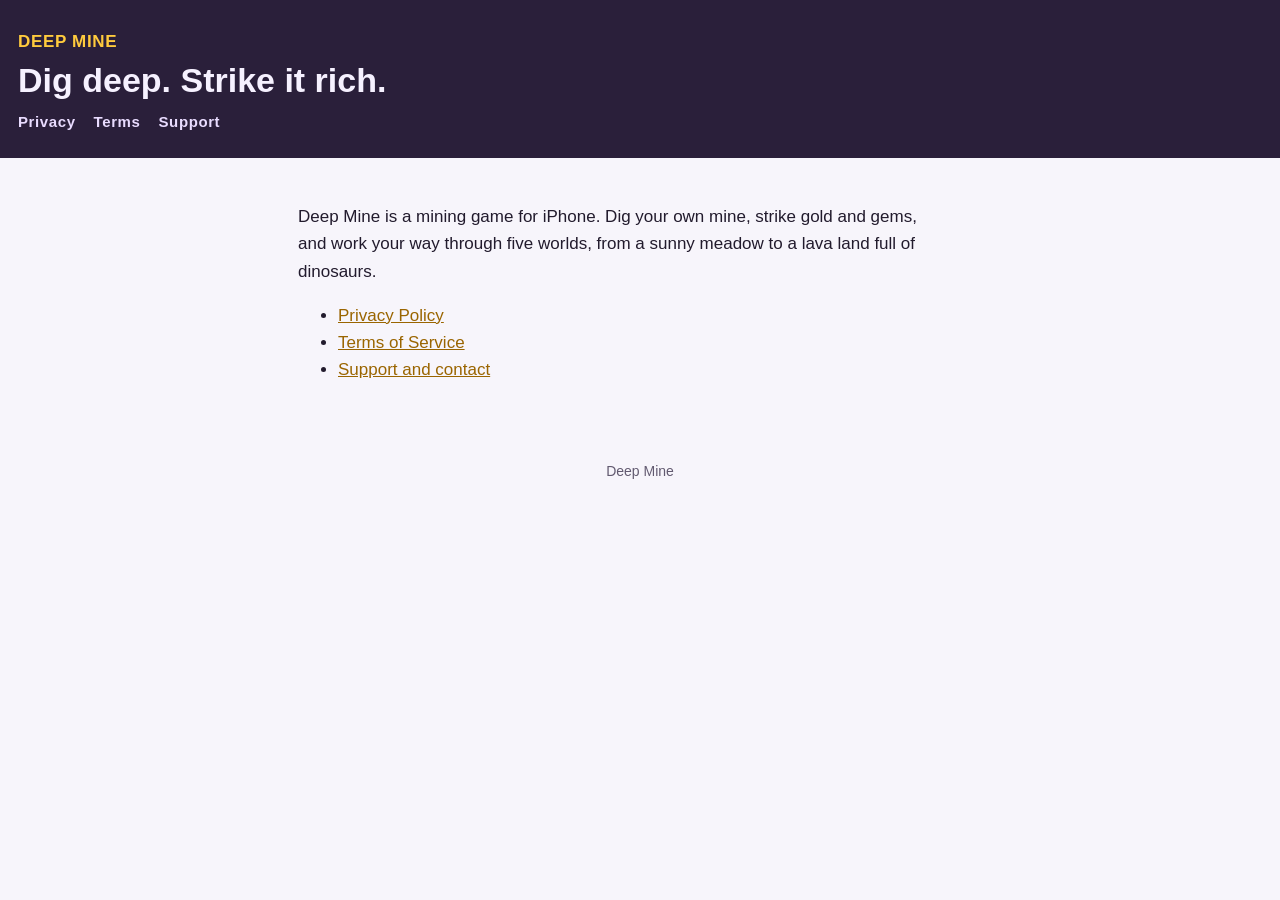
==== index.html @ 00b47ae0 "Deep Mine privacy policy, terms of service and support page Co-Authored-By: Claude Opus 5.5 <noreply" ====
<!doctype html>
<html lang="en">
<head>
<meta charset="utf-8">
<meta name="viewport" content="width=device-width, initial-scale=1, viewport-fit=cover">
<title>Deep Mine</title>
<link rel="stylesheet" href="style.css">
</head>
<body>
<header>
  <a href="index.html">DEEP MINE</a>
  <h1>Dig deep. Strike it rich.</h1>
  <nav><a href="privacy.html">Privacy</a><a href="terms.html">Terms</a><a href="support.html">Support</a></nav>
</header>
<main>
  <p>Deep Mine is a mining game for iPhone. Dig your own mine, strike gold and gems, and work your way through five worlds, from a sunny meadow to a lava land full of dinosaurs.</p>
  <ul>
    <li><a href="privacy.html">Privacy Policy</a></li>
    <li><a href="terms.html">Terms of Service</a></li>
    <li><a href="support.html">Support and contact</a></li>
  </ul>
</main>
<footer>Deep Mine</footer>
</body>
</html>
---- style.css ----
:root {
  --paper: #f7f5fb;
  --card: #ffffff;
  --ink: #221b2d;
  --muted: #625a70;
  --line: #e2dce8;
  --gold: #9a6500;
  --plum: #2a1f3a;
  color-scheme: light;
}
@media (prefers-color-scheme: dark) {
  :root { --paper: #141019; --card: #1d1726; --ink: #eee8f5; --muted: #a99fb8; --line: #31283d; --gold: #ffcb3d; --plum: #0e0b13; color-scheme: dark; }
}
* { box-sizing: border-box; }
body { margin: 0; background: var(--paper); color: var(--ink); font: 17px/1.6 -apple-system, BlinkMacSystemFont, "Segoe UI", Roboto, sans-serif; }
header { background: var(--plum); color: #f6f1ff; padding: 28px max(18px, env(safe-area-inset-left)) 24px; }
header a { color: #ffcb3d; text-decoration: none; font-weight: 800; letter-spacing: 0.04em; }
header h1 { margin: 6px 0 0; font-size: 34px; line-height: 1.15; }
main { max-width: 720px; margin: 0 auto; padding: 28px max(18px, env(safe-area-inset-left)) 60px; }
h2 { font-size: 22px; margin: 34px 0 8px; }
p, li { max-width: 66ch; }
a { color: var(--gold); }
.updated { color: var(--muted); font-size: 15px; }
.box { background: var(--card); border: 1px solid var(--line); border-radius: 14px; padding: 16px 20px; }
nav { display: flex; gap: 18px; flex-wrap: wrap; margin-top: 10px; font-size: 15px; }
nav a { color: #e9dcff; }
footer { color: var(--muted); font-size: 14px; text-align: center; padding: 0 18px 40px; }
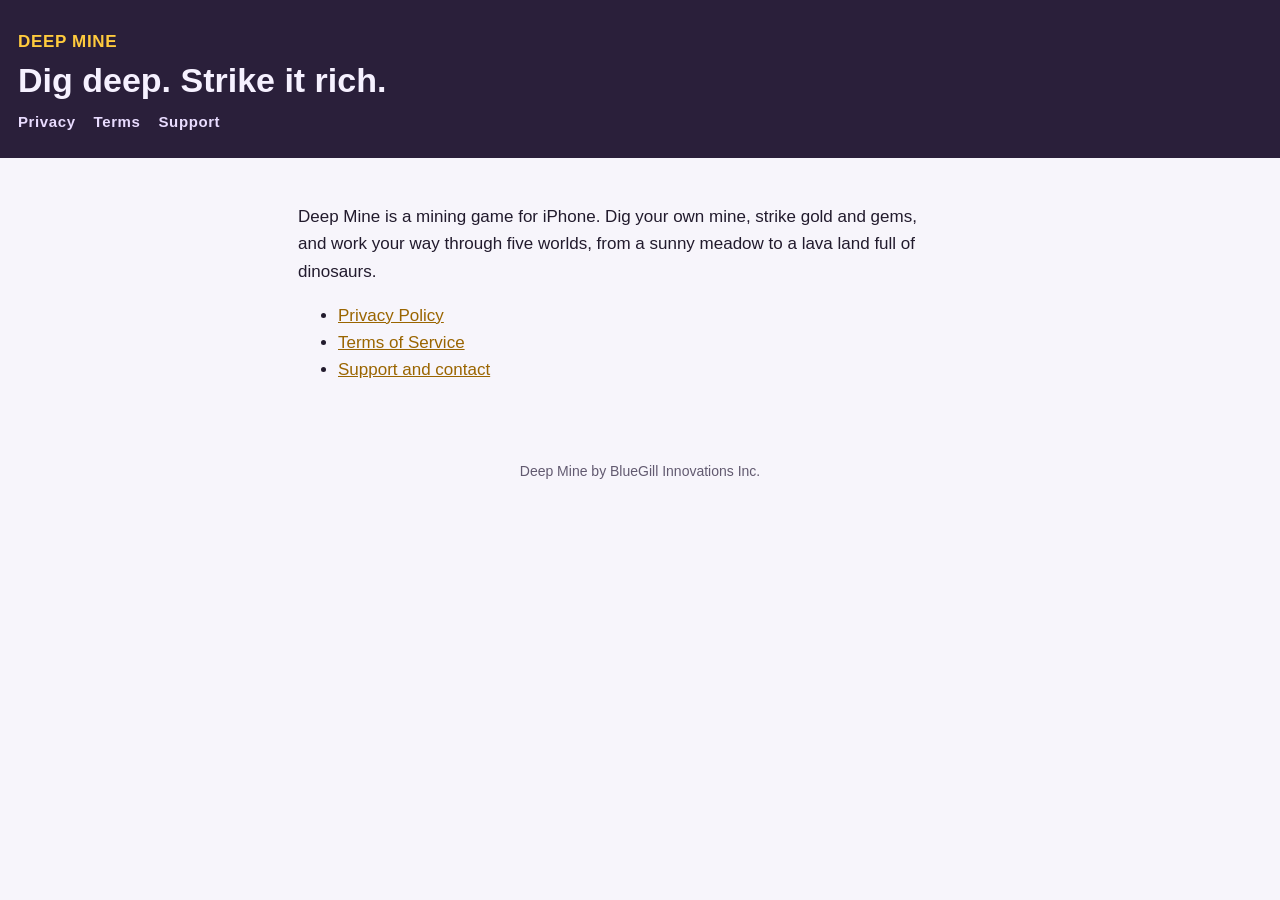
==== commit 09c14470: "Name BlueGill Innovations Inc. as the developer on the legal pages Co-Authored-By: Claude Opus 5.5 <" ====
--- a/index.html
+++ b/index.html
@@ -20,6 +20,6 @@
     <li><a href="support.html">Support and contact</a></li>
   </ul>
 </main>
-<footer>Deep Mine</footer>
+<footer>Deep Mine by BlueGill Innovations Inc.</footer>
 </body>
 </html>
